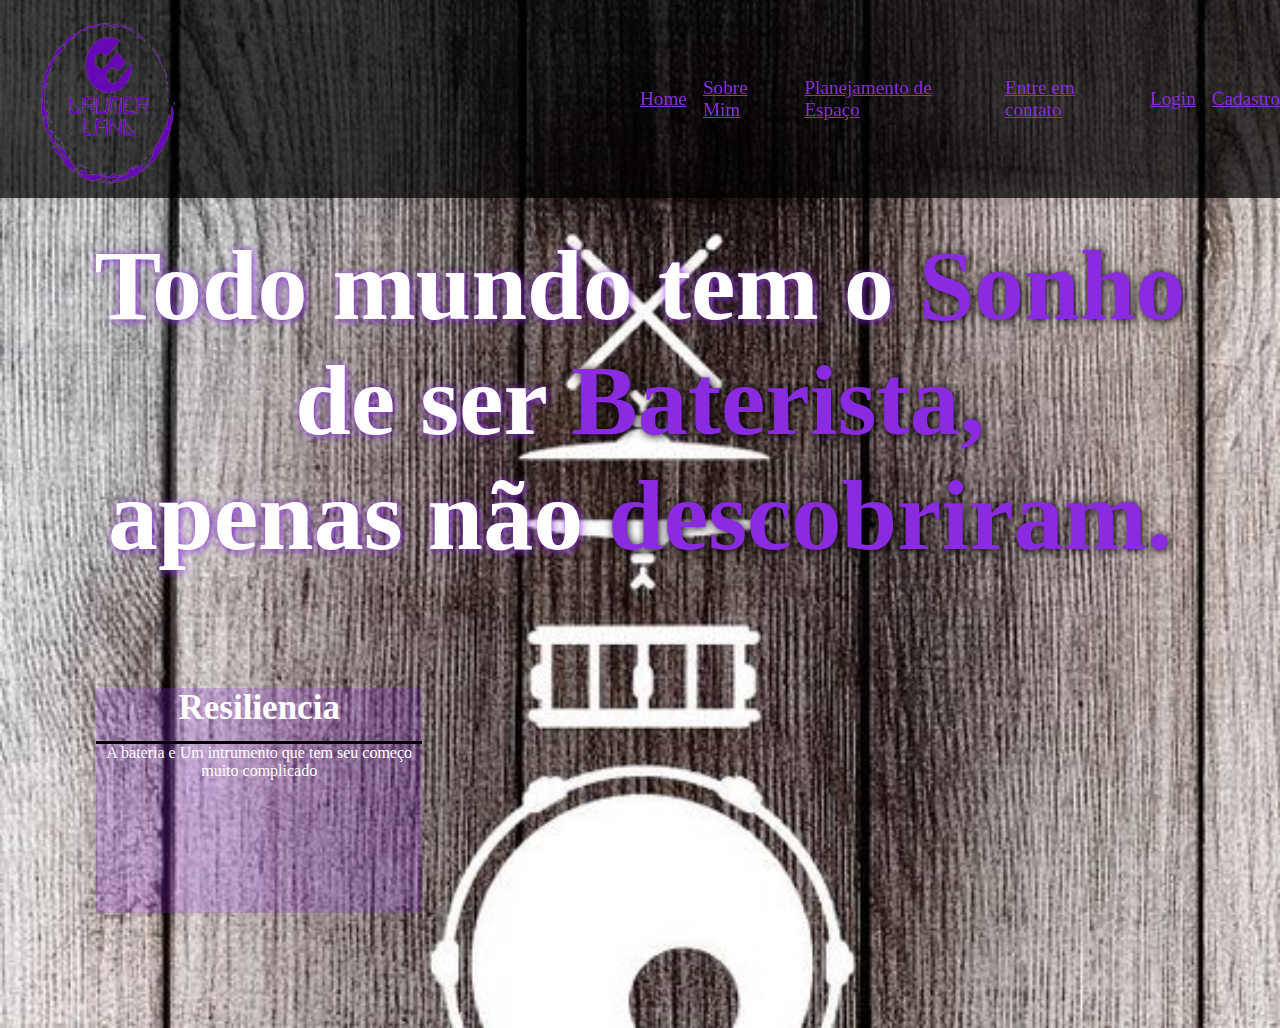
==== WEB/site/public/index.html @ aaf07707 "Web-Data-Viz Inplementado no projeto" ====
<!DOCTYPE html>

  <html lang="PTBR">

    <head>
      <meta charset="UTF-8">
      <meta http-equiv="X-UA-Compatible" content="IE=edge">
      <meta name="viewport" content="width=device-width, initial-scale=1.0">
      <link rel="shortcut icon" href="assets/icon/favicon2.png" type="image/x-icon">
      <link rel="stylesheet" href="css/style.css">
      <script src="js/funcoes.js"></script>
      <title> Drumer Land </title>
    </head>

    <body>
  
      <div class="header">
        <div class="logo">
          <img src="assets/icon/favicon2.png" alt="Logo"/>
        </div>
        <div class="navBar">
          <a class="navOpcoes" href="index.html">Home</a>
          <a class="navOpcoes" href="sobreMim.html">Sobre Mim</a>
          <a class="navOpcoes" href="simulador.html">Planejamento de Espaço</a>
          <a class="navOpcoes" href="entreEmContato.html">Entre em contato</a>
          <a class="navOpcoes" href="login.html">Login</a>
          <a class="navOpcoes" href="cadastro.html">Cadastro</a>
        </div>
      </div>

      <div class="banner">

        <p class="slogan">
          Todo mundo tem o <span class="palavra_chave">Sonho</span> <br> 
          de ser <span class="palavra_chave">Baterista,</span><br>
          apenas não <span class="palavra_chave">descobriram.</span><br>
        </p> 
        
        <div class="valores">
          <div class="card A">
            <h5 class="titulo_card">
              Resiliencia
            </h5>
            <p class="texto_card">
              A bateria e Um intrumento que tem seu começo muito complicado
            </p>
          </div>
          <div class="card B"></div>
          <div class="card C"></div>
        </div>

      </div>
      <div class="footer">
      </div>

    </body>

  </html>
---- WEB/site/public/css/style.css ----
body {
  margin: 0;
  display: flex;
  flex-direction: column;
  background-image: url("../assets/imgs/Banner.jpg");
  background-size: 100%;
}


/* Inicio Header */

.header{
  display: flex;
  width: 100%;
  height: 22vh;
  background-color: rgba(0, 0, 0, 0.708);
  position: fixed;
}

.logo{
  display: flex;
  width: 13%;
  height: 100%;
  margin-left: 2%;
  justify-content: end;
}

.logo img{
  width: 100%;
  height: 100%;
}

.navBar{
  display: flex;
  width: 50%;
  height: 100%;
  margin-left: 35%;
  align-items: center;
  justify-content: center;
  gap: 2.5%;
}

.navOpcoes{
  color: blueviolet;
  font-size: larger;
}

/* Fim Header */

/* Inicio Banner */

.banner{
  margin-top: 10%;
  width: 100%;
  height: 100vh;
  display: flex;
  justify-content: center;
  align-items: center;
  flex-direction: column;
}

.banner .slogan{
  width: 100%;
  height: 30vh;
  text-align: center;
  font-weight: 900;
  font-size: 100px;
  color: white;
  text-shadow: 1px 1px 8px blueviolet;
}

.palavra_chave{
  font-weight: bolder;
  color: blueviolet;
  text-shadow: 1px 1px 8px rgb(0, 0, 0);
}

.valores{
  display: flex;
  flex-direction: row;
  width: 85%;
  height: 100vh;
  margin-top: 7%;
  gap: 5%;
}

.card{
  display: flex;
  flex-direction: column;
  width: 33%;
  height: 25vh;
}

.titulo_card{
  margin: 0;
  width: 100%;
  height: 11vh;
  color: white;
  background-color: rgba(137, 43, 226, 0.238);
  text-align: center;
  text-decoration: solid;
  font-size: 35px;
  border-bottom: 3px solid black;
}

.texto_card{
  margin: 0;
  width: 100%;
  height: 35vh;
  color: white;
  text-align: center;
  background-color: rgba(137, 43, 226, 0.238);
}

/* Fim Banner */
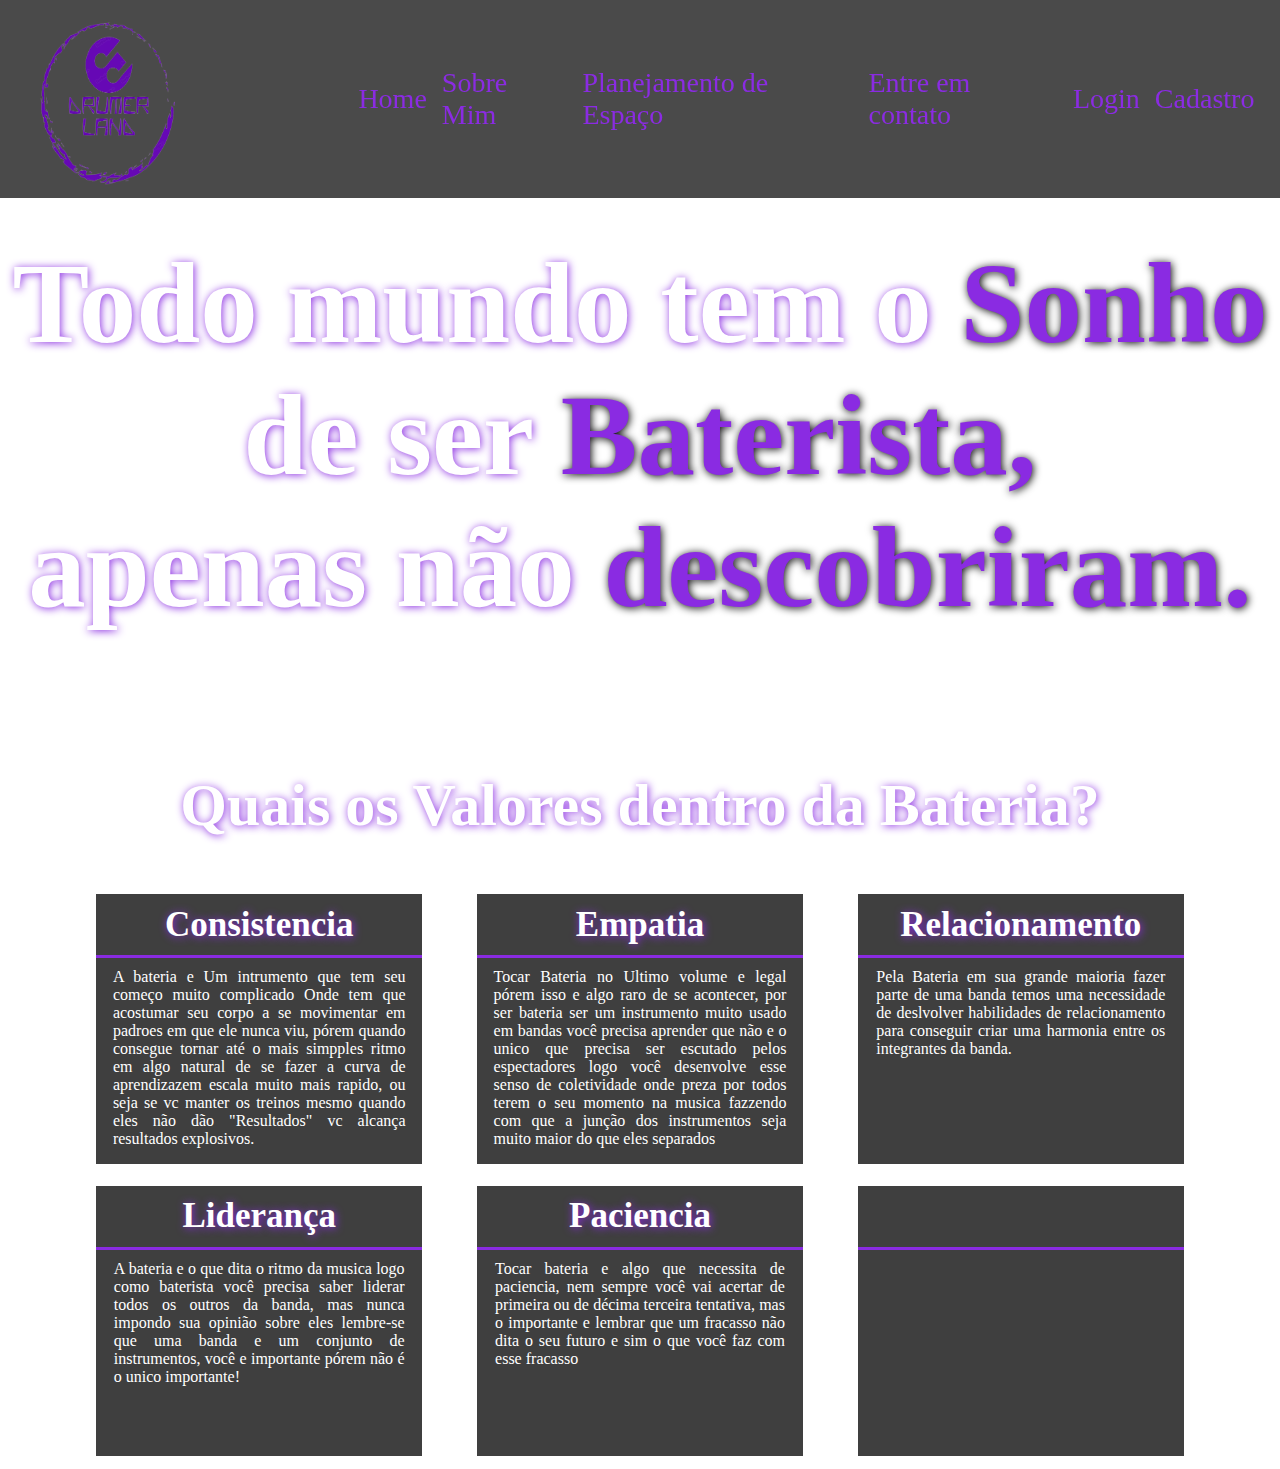
==== commit 2d26cb16: "Cards dos Valores Finalizados e NavBar Universal" ====
--- a/WEB/site/public/index.html
+++ b/WEB/site/public/index.html
@@ -9,14 +9,14 @@
       <link rel="shortcut icon" href="assets/icon/favicon2.png" type="image/x-icon">
       <link rel="stylesheet" href="css/style.css">
       <script src="js/funcoes.js"></script>
-      <title> Drumer Land </title>
+      <title> Drumer Land | Home </title>
     </head>
 
     <body>
   
       <div class="header">
         <div class="logo">
-          <img src="assets/icon/favicon2.png" alt="Logo"/>
+          <a href="index.html"><img src="assets/icon/favicon2.png" alt="Logo"/></a>
         </div>
         <div class="navBar">
           <a class="navOpcoes" href="index.html">Home</a>
@@ -28,29 +28,74 @@
         </div>
       </div>
 
-      <div class="banner">
+      <div class="banner_Home">
 
         <p class="slogan">
           Todo mundo tem o <span class="palavra_chave">Sonho</span> <br> 
           de ser <span class="palavra_chave">Baterista,</span><br>
           apenas não <span class="palavra_chave">descobriram.</span><br>
         </p> 
-        
         <div class="valores">
-          <div class="card A">
-            <h5 class="titulo_card">
-              Resiliencia
-            </h5>
-            <p class="texto_card">
-              A bateria e Um intrumento que tem seu começo muito complicado
-            </p>
+          <h4 class="titulo_valores">
+            Quais os Valores dentro da Bateria?
+          </h4>
+          <div class="cards">
+            <div class="card">
+              <h5 class="titulo_card">
+                <span> Consistencia </span>
+              </h5>
+              <p class="texto_card">
+               <span class="separador"></span> A bateria e Um intrumento que tem seu começo muito complicado Onde tem que acostumar seu corpo a se movimentar em padroes em que ele nunca viu, pórem quando consegue tornar até o mais simpples ritmo em algo natural de se fazer a curva de aprendizazem escala muito mais rapido, ou seja se vc manter os treinos mesmo quando eles não dão "Resultados" vc alcança resultados explosivos.<span class="separador"></span>
+              </p>
+            </div>
+            <div class="card Separacao">
+              <h5 class="titulo_card">
+                <span> Empatia </span>
+              </h5>
+              <p class="texto_card">
+               <span class="separador"></span> Tocar Bateria no Ultimo volume e legal pórem isso e algo raro de se acontecer, por ser bateria ser um instrumento muito usado em bandas você precisa aprender que não e o unico que precisa ser escutado pelos espectadores logo você desenvolve esse senso de coletividade onde preza por todos terem o seu momento na musica fazzendo com que a junção dos instrumentos seja muito maior do que eles separados <span class="separador"></span>
+              </p>
+            </div>
+            <div class="card">
+              <h5 class="titulo_card">
+                <span> Relacionamento </span>
+              </h5>
+              <p class="texto_card">
+               <span class="separador"></span> Pela Bateria em sua grande maioria fazer parte de uma banda temos uma necessidade de deslvolver habilidades de relacionamento para conseguir criar uma harmonia entre os integrantes da banda.<span class="separador"></span>
+              </p>
+            </div>
           </div>
-          <div class="card B"></div>
-          <div class="card C"></div>
+          <div class="cards">
+            <div class="card">
+              <h5 class="titulo_card">
+                <span> Liderança </span>
+              </h5>
+              <p class="texto_card">
+               <span class="separador"></span> A bateria e o que dita o ritmo da musica logo como baterista você precisa saber liderar todos os outros da banda, mas nunca impondo sua opinião sobre eles lembre-se que uma banda e um conjunto de instrumentos, você e importante pórem não é o unico importante!<span class="separador"></span>
+              </p>
+            </div>
+            <div class="card Separacao">
+              <h5 class="titulo_card">
+                <span> Paciencia </span>
+              </h5>
+              <p class="texto_card">
+               <span class="separador"></span> Tocar bateria e algo que necessita de paciencia, nem sempre você vai acertar de primeira ou de décima terceira tentativa, mas o importante e lembrar que um fracasso não dita o seu futuro e sim o que você faz com esse fracasso<span class="separador"></span>
+              </p>
+            </div>
+            <div class="card">
+              <h5 class="titulo_card">
+                <span>  </span>
+              </h5>
+              <p class="texto_card">
+               <span class="separador"></span> <span class="separador"></span>
+              </p>
+            </div>
+          </div>
         </div>
 
       </div>
       <div class="footer">
+        
       </div>
 
     </body>
--- a/WEB/site/public/css/style.css
+++ b/WEB/site/public/css/style.css
@@ -1,14 +1,16 @@
 
+/* Body Universal */
 body {
   margin: 0;
   display: flex;
   flex-direction: column;
-  background-image: url("../assets/imgs/Banner.jpg");
+  /* background-color: black; */
+  background-image:url("../assets/imgs/banner.jpg");
   background-size: 100%;
+  height: max-content;
 }
 
-
-/* Inicio Header */
+/* Inicio Header Universal */
 
 .header{
   display: flex;
@@ -33,25 +35,27 @@
 
 .navBar{
   display: flex;
-  width: 50%;
+  width: 70%;
+  margin-left: 13%;
   height: 100%;
-  margin-left: 35%;
   align-items: center;
-  justify-content: center;
-  gap: 2.5%;
+  justify-content: end;
+  gap: 15px;
 }
 
 .navOpcoes{
+  display: flex;
   color: blueviolet;
-  font-size: larger;
+  font-size: 28px;
+  text-decoration: none;
 }
 
-/* Fim Header */
+/* Fim Header Universal */
 
-/* Inicio Banner */
+/* Inicio Banner PG-Home */
 
-.banner{
-  margin-top: 10%;
+.banner_Home{
+  margin-top: 27%;
   width: 100%;
   height: 100vh;
   display: flex;
@@ -60,14 +64,15 @@
   flex-direction: column;
 }
 
-.banner .slogan{
+.banner_Home .slogan{
   width: 100%;
   height: 30vh;
   text-align: center;
   font-weight: 900;
-  font-size: 100px;
+  font-size: 115px;
   color: white;
   text-shadow: 1px 1px 8px blueviolet;
+  margin-bottom: 15%;
 }
 
 .palavra_chave{
@@ -78,39 +83,74 @@
 
 .valores{
   display: flex;
+  width: 85%;
+  height: 100vh; 
+  margin-top: 2%;
+  flex-direction: column;
+  padding: 1%;
+}
+
+.titulo_valores{
+  text-align: center;
+  color: white;
+  text-shadow: 1px 1px 8px blueviolet;
+  width: 100%;
+  font-size: 60px;
+  margin-top: 3%;
+  margin-bottom: 3%;
+  margin-left: 0;
+  margin-right: 0;
+}
+
+.cards{
+  display: flex;
   flex-direction: row;
-  width: 85%;
-  height: 100vh;
-  margin-top: 7%;
-  gap: 5%;
 }
 
 .card{
   display: flex;
   flex-direction: column;
   width: 33%;
-  height: 25vh;
+  height: 30vh;
+  background-color: rgba(0, 0, 0, 0.751);
+  margin-top: 2%; 
+  /* border-radius: 20%; */
+}
+
+.Separacao{
+  margin-left: 5%;
+  margin-right: 5%;
 }
 
 .titulo_card{
+  display: flex;
   margin: 0;
+  margin-top: 0;
+  margin-bottom: 10px;
   width: 100%;
   height: 11vh;
   color: white;
-  background-color: rgba(137, 43, 226, 0.238);
-  text-align: center;
-  text-decoration: solid;
+  justify-content: center;
+  align-items: center;
   font-size: 35px;
-  border-bottom: 3px solid black;
+  text-shadow: 1px 1px 8px blueviolet;
+  border-bottom: 3px solid blueviolet;
 }
 
 .texto_card{
+  display: flex;
   margin: 0;
   width: 100%;
   height: 35vh;
   color: white;
-  text-align: center;
-  background-color: rgba(137, 43, 226, 0.238);
+  text-align: justify;
+  flex-direction: row;
 }
 
-/* Fim Banner */+.separador{
+  margin-left: 15px;
+  width: 5%;
+  height: 5%;
+}
+
+/* Fim Banner PG-Home */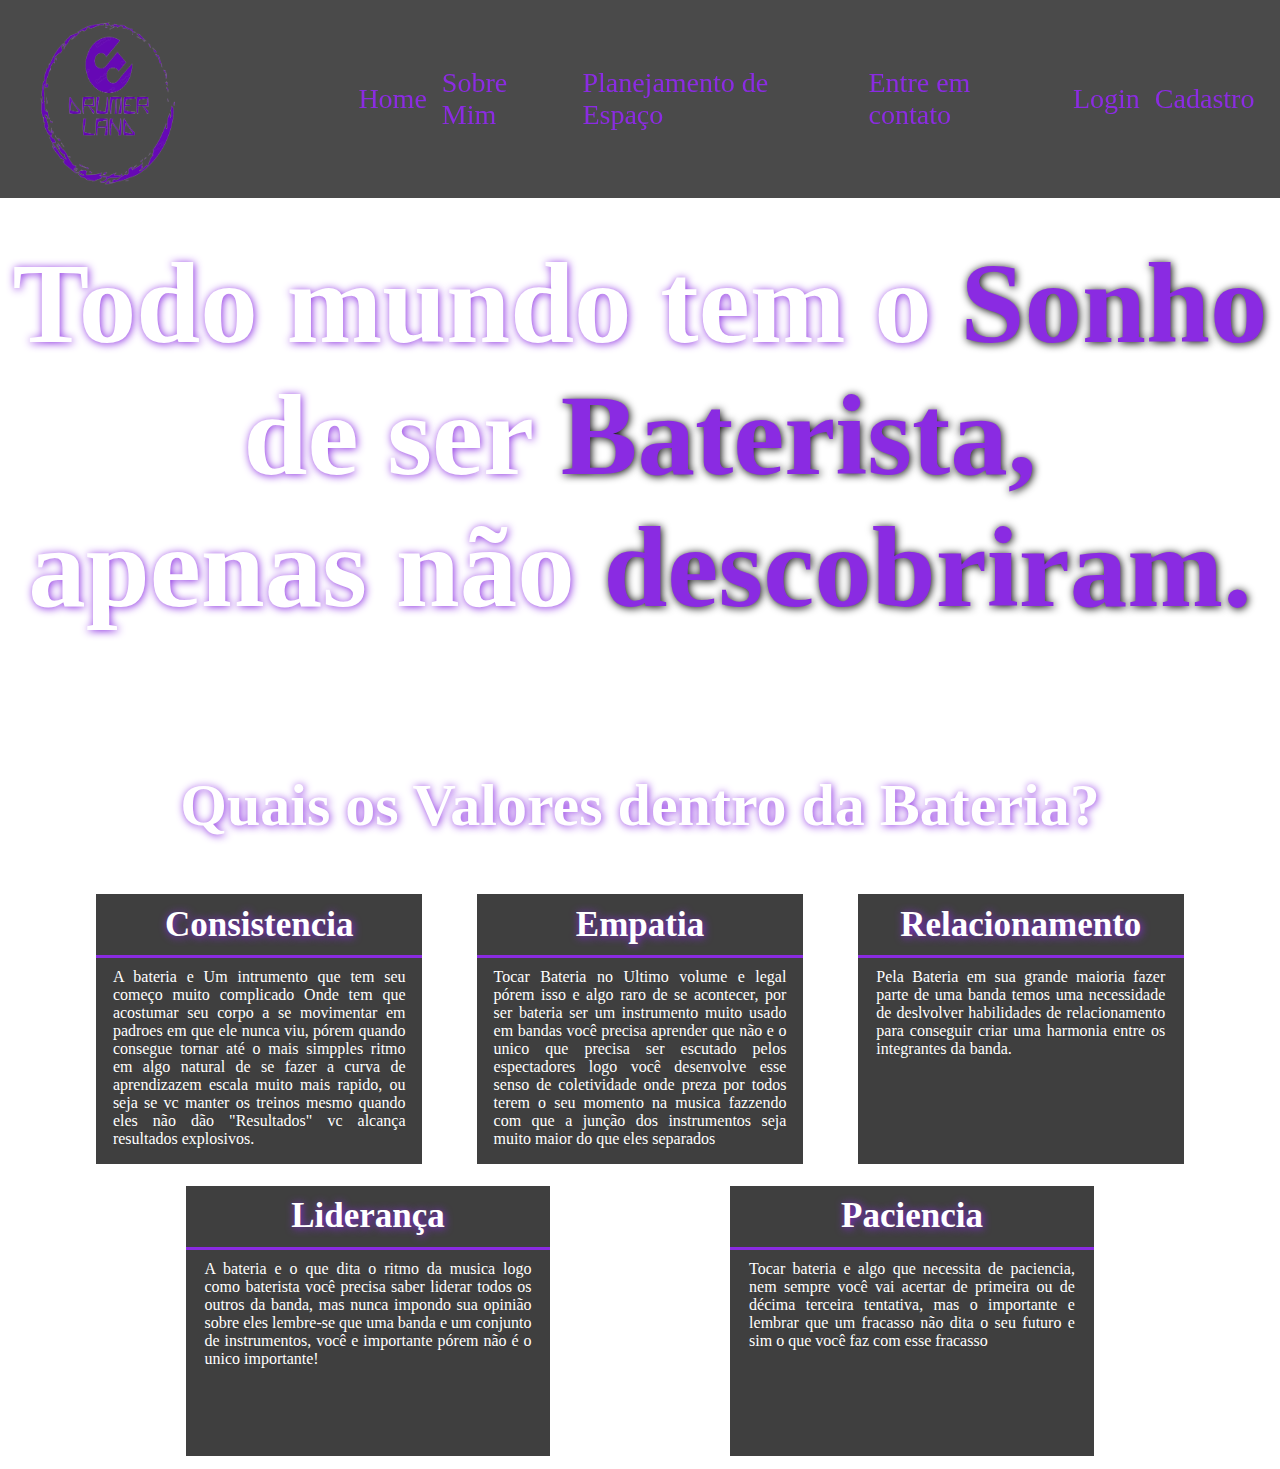
==== commit cef1ab36: "Inicio da Parte final da Home" ====
--- a/WEB/site/public/index.html
+++ b/WEB/site/public/index.html
@@ -14,7 +14,7 @@
 
     <body>
   
-      <div class="header">
+      <div class="header" :vertical :hover>
         <div class="logo">
           <a href="index.html"><img src="assets/icon/favicon2.png" alt="Logo"/></a>
         </div>
@@ -39,7 +39,7 @@
           <h4 class="titulo_valores">
             Quais os Valores dentro da Bateria?
           </h4>
-          <div class="cards">
+          <div class="cards_01">
             <div class="card">
               <h5 class="titulo_card">
                 <span> Consistencia </span>
@@ -65,8 +65,8 @@
               </p>
             </div>
           </div>
-          <div class="cards">
-            <div class="card">
+          <div class="cards_02">
+            <div class="card tonzin">
               <h5 class="titulo_card">
                 <span> Liderança </span>
               </h5>
@@ -74,7 +74,7 @@
                <span class="separador"></span> A bateria e o que dita o ritmo da musica logo como baterista você precisa saber liderar todos os outros da banda, mas nunca impondo sua opinião sobre eles lembre-se que uma banda e um conjunto de instrumentos, você e importante pórem não é o unico importante!<span class="separador"></span>
               </p>
             </div>
-            <div class="card Separacao">
+            <div class="card tonzin">
               <h5 class="titulo_card">
                 <span> Paciencia </span>
               </h5>
@@ -82,21 +82,21 @@
                <span class="separador"></span> Tocar bateria e algo que necessita de paciencia, nem sempre você vai acertar de primeira ou de décima terceira tentativa, mas o importante e lembrar que um fracasso não dita o seu futuro e sim o que você faz com esse fracasso<span class="separador"></span>
               </p>
             </div>
-            <div class="card">
+            <!-- <div class="card">
               <h5 class="titulo_card">
                 <span>  </span>
               </h5>
               <p class="texto_card">
                <span class="separador"></span> <span class="separador"></span>
               </p>
-            </div>
+            </div> -->
           </div>
         </div>
 
       </div>
-      <div class="footer">
+      <footer>
         
-      </div>
+      </footer>
 
     </body>
 
--- a/WEB/site/public/css/style.css
+++ b/WEB/site/public/css/style.css
@@ -41,6 +41,14 @@
   align-items: center;
   justify-content: end;
   gap: 15px;
+}
+
+.header:vertical{
+    width: 100%;
+    height: 15vh;
+    position: fixed;
+    background-color: rgba(0, 0, 0, 0.708);
+    display: flex;
 }
 
 .navOpcoes{
@@ -102,12 +110,18 @@
   margin-right: 0;
 }
 
-.cards{
+.cards_01{
   display: flex;
   flex-direction: row;
 }
 
-.card{
+.cards_02{
+  display: flex;
+  flex-direction: row;
+  justify-content: space-evenly;
+}
+
+.cards_01 .card{
   display: flex;
   flex-direction: column;
   width: 33%;
@@ -117,9 +131,24 @@
   /* border-radius: 20%; */
 }
 
+.cards_02 .card{
+  display: flex;
+  flex-direction: column;
+  width: 50%;
+  height: 30vh;
+  background-color: rgba(0, 0, 0, 0.751);
+  margin-top: 2%; 
+ /*border-radius: 20%;  */
+}
+
 .Separacao{
   margin-left: 5%;
   margin-right: 5%;
+}
+
+.tonzin{
+  margin-left: 90px;
+  margin-right: 90px;
 }
 
 .titulo_card{
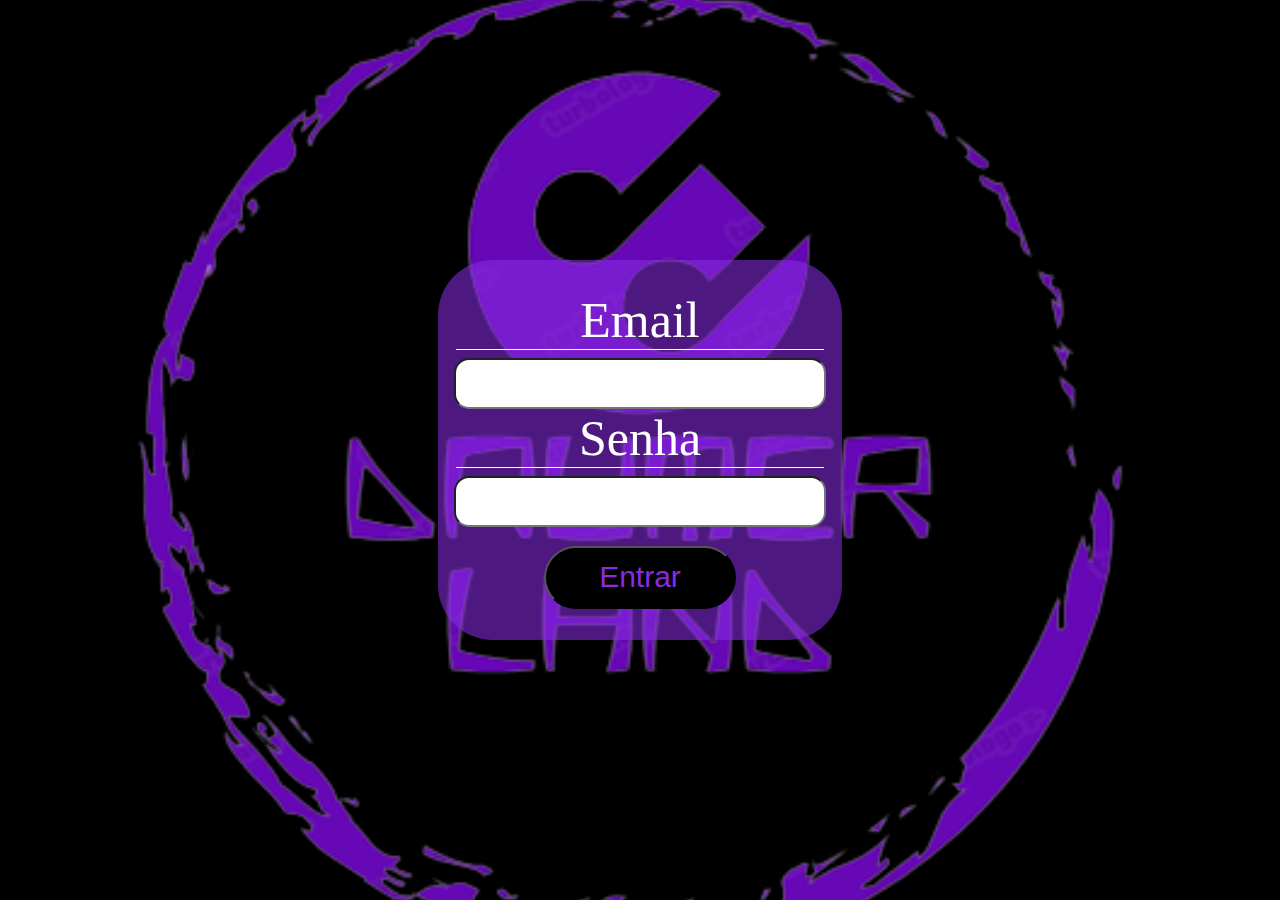
==== commit 562fb9b6: "Tela de Login Finalizada" ====
--- a/WEB/site/public/index.html
+++ b/WEB/site/public/index.html
@@ -9,95 +9,105 @@
       <link rel="shortcut icon" href="assets/icon/favicon2.png" type="image/x-icon">
       <link rel="stylesheet" href="css/style.css">
       <script src="js/funcoes.js"></script>
-      <title> Drumer Land | Home </title>
+      <title> Drumer Land | Login </title>
     </head>
 
     <body>
   
-      <div class="header" :vertical :hover>
-        <div class="logo">
-          <a href="index.html"><img src="assets/icon/favicon2.png" alt="Logo"/></a>
-        </div>
-        <div class="navBar">
-          <a class="navOpcoes" href="index.html">Home</a>
-          <a class="navOpcoes" href="sobreMim.html">Sobre Mim</a>
-          <a class="navOpcoes" href="simulador.html">Planejamento de Espaço</a>
-          <a class="navOpcoes" href="entreEmContato.html">Entre em contato</a>
-          <a class="navOpcoes" href="login.html">Login</a>
-          <a class="navOpcoes" href="cadastro.html">Cadastro</a>
-        </div>
-      </div>
+      <div class="banner_login">
 
-      <div class="banner_Home">
-
-        <p class="slogan">
-          Todo mundo tem o <span class="palavra_chave">Sonho</span> <br> 
-          de ser <span class="palavra_chave">Baterista,</span><br>
-          apenas não <span class="palavra_chave">descobriram.</span><br>
-        </p> 
-        <div class="valores">
-          <h4 class="titulo_valores">
-            Quais os Valores dentro da Bateria?
-          </h4>
-          <div class="cards_01">
-            <div class="card">
-              <h5 class="titulo_card">
-                <span> Consistencia </span>
-              </h5>
-              <p class="texto_card">
-               <span class="separador"></span> A bateria e Um intrumento que tem seu começo muito complicado Onde tem que acostumar seu corpo a se movimentar em padroes em que ele nunca viu, pórem quando consegue tornar até o mais simpples ritmo em algo natural de se fazer a curva de aprendizazem escala muito mais rapido, ou seja se vc manter os treinos mesmo quando eles não dão "Resultados" vc alcança resultados explosivos.<span class="separador"></span>
-              </p>
-            </div>
-            <div class="card Separacao">
-              <h5 class="titulo_card">
-                <span> Empatia </span>
-              </h5>
-              <p class="texto_card">
-               <span class="separador"></span> Tocar Bateria no Ultimo volume e legal pórem isso e algo raro de se acontecer, por ser bateria ser um instrumento muito usado em bandas você precisa aprender que não e o unico que precisa ser escutado pelos espectadores logo você desenvolve esse senso de coletividade onde preza por todos terem o seu momento na musica fazzendo com que a junção dos instrumentos seja muito maior do que eles separados <span class="separador"></span>
-              </p>
-            </div>
-            <div class="card">
-              <h5 class="titulo_card">
-                <span> Relacionamento </span>
-              </h5>
-              <p class="texto_card">
-               <span class="separador"></span> Pela Bateria em sua grande maioria fazer parte de uma banda temos uma necessidade de deslvolver habilidades de relacionamento para conseguir criar uma harmonia entre os integrantes da banda.<span class="separador"></span>
-              </p>
-            </div>
-          </div>
-          <div class="cards_02">
-            <div class="card tonzin">
-              <h5 class="titulo_card">
-                <span> Liderança </span>
-              </h5>
-              <p class="texto_card">
-               <span class="separador"></span> A bateria e o que dita o ritmo da musica logo como baterista você precisa saber liderar todos os outros da banda, mas nunca impondo sua opinião sobre eles lembre-se que uma banda e um conjunto de instrumentos, você e importante pórem não é o unico importante!<span class="separador"></span>
-              </p>
-            </div>
-            <div class="card tonzin">
-              <h5 class="titulo_card">
-                <span> Paciencia </span>
-              </h5>
-              <p class="texto_card">
-               <span class="separador"></span> Tocar bateria e algo que necessita de paciencia, nem sempre você vai acertar de primeira ou de décima terceira tentativa, mas o importante e lembrar que um fracasso não dita o seu futuro e sim o que você faz com esse fracasso<span class="separador"></span>
-              </p>
-            </div>
-            <!-- <div class="card">
-              <h5 class="titulo_card">
-                <span>  </span>
-              </h5>
-              <p class="texto_card">
-               <span class="separador"></span> <span class="separador"></span>
-              </p>
-            </div> -->
+        <div class="card_login">
+          <div class="formulario">
+                <label for="Name" class="label">
+                  <span> Email </span>
+                </label>
+                <input type="email" id="input_email" class="input">
+                <label for="Name" class="label">
+                  <span> Senha </span>
+                </label>
+                <input type="password" id="input_senha" class="input" maxlength="12" minlength="8">
+                <button class="btn_login" onclick="entrar()">Entrar</button>
           </div>
         </div>
 
       </div>
-      <footer>
-        
-      </footer>
+      <div class="footer">
+      </div>
 
     </body>
 
-  </html>+  </html>
+
+<script>
+
+
+    function entrar() {
+        aguardar();
+
+        var emailVar = email_input.value;
+        var senhaVar = senha_input.value;
+
+        if (emailVar == "" || senhaVar == "") {
+            cardErro.style.display = "block"
+            mensagem_erro.innerHTML = "(Mensagem de erro para todos os campos em branco)";
+            finalizarAguardar();
+            return false;
+        }
+        else {
+            setInterval(sumirMensagem, 5000)
+        }
+
+        console.log("FORM LOGIN: ", emailVar);
+        console.log("FORM SENHA: ", senhaVar);
+
+        fetch("/usuarios/autenticar", {
+            method: "POST",
+            headers: {
+                "Content-Type": "application/json"
+            },
+            body: JSON.stringify({
+                emailServer: emailVar,
+                senhaServer: senhaVar
+            })
+        }).then(function (resposta) {
+            console.log("ESTOU NO THEN DO entrar()!")
+
+            if (resposta.ok) {
+                console.log(resposta);
+
+                resposta.json().then(json => {
+                    console.log(json);
+                    console.log(JSON.stringify(json));
+
+                    sessionStorage.EMAIL_USUARIO = json.email;
+                    sessionStorage.NOME_USUARIO = json.nome;
+                    sessionStorage.ID_USUARIO = json.id;
+
+                    setTimeout(function () {
+                        window.location = "./dashboard/cards.html";
+                    }, 1000); // apenas para exibir o loading
+
+                });
+
+            } else {
+
+                console.log("Houve um erro ao tentar realizar o login!");
+
+                resposta.text().then(texto => {
+                    console.error(texto);
+                    finalizarAguardar(texto);
+                });
+            }
+
+        }).catch(function (erro) {
+            console.log(erro);
+        })
+
+        return false;
+    }
+
+    function sumirMensagem() {
+        cardErro.style.display = "none"
+    }
+
+</script>--- a/WEB/site/public/css/style.css
+++ b/WEB/site/public/css/style.css
@@ -1,5 +1,6 @@
 
 /* Body Universal */
+
 body {
   margin: 0;
   display: flex;
@@ -16,11 +17,12 @@
   display: flex;
   width: 100%;
   height: 22vh;
-  background-color: rgba(0, 0, 0, 0.708);
+  background-color: rgba(0, 0, 0, 0.845);
   position: fixed;
 }
 
-.logo{
+
+.header .logo{
   display: flex;
   width: 13%;
   height: 100%;
@@ -33,7 +35,7 @@
   height: 100%;
 }
 
-.navBar{
+.header .navBar{
   display: flex;
   width: 70%;
   margin-left: 13%;
@@ -41,14 +43,6 @@
   align-items: center;
   justify-content: end;
   gap: 15px;
-}
-
-.header:vertical{
-    width: 100%;
-    height: 15vh;
-    position: fixed;
-    background-color: rgba(0, 0, 0, 0.708);
-    display: flex;
 }
 
 .navOpcoes{
@@ -59,6 +53,82 @@
 }
 
 /* Fim Header Universal */
+
+/* Inicio do Banner PG-Login*/
+
+  .banner_login{
+    display: flex;
+    align-items: center;
+    justify-content: center;
+    width: 100%;
+    height: 100vh;
+    background-color: rgb(0, 0, 0);
+  }
+
+  .card_login{
+    display: flex;
+    align-items: center;
+    justify-content: center;
+    width: 100%;
+    height: 100%;
+    background-position: center;
+    background-size: 95%;
+    background-image: url(../assets/icon/favicon2.png);
+  }
+
+  .card_login .formulario{
+    display: flex;
+    flex-direction: column;
+    justify-content: center;
+    align-items: center;
+    width: 30%;
+    height: 40%;
+    padding: 10px;
+    background-color: rgba(137, 43, 226, 0.564);
+    border-radius: 55px;
+  }
+
+  .card_login .formulario .label{
+    display: flex;
+    align-items: center;
+    justify-content: center;
+    margin-left: 2%;
+    margin-right: 2%;
+    width: 96%;
+    height: max-content;
+    font-size: 50px;
+    color: white ;
+    border-bottom: solid 1px white;
+  }
+
+  .card_login .formulario .input{
+    margin-top: 2%;
+    margin-left: 2%;
+    margin-right: 2%;
+    width: 95%;
+    height: 5vh;
+    font-size: 20px;
+    text-align: center;
+    border-radius: 15px;
+  }
+
+  .btn_login{
+    margin-top: 5%;
+    width: 50%;
+    height: 7vh;
+    font-size: 30px;
+    border-radius: 35px;
+    background-color: black;
+    color: blueviolet;
+    border-color: black;
+  }
+
+  .btn_login:hover{
+    background-color: blueviolet;
+    color: black;
+  }
+
+/* Fim do Banner PG-Login*/
 
 /* Inicio Banner PG-Home */
 
@@ -138,7 +208,6 @@
   height: 30vh;
   background-color: rgba(0, 0, 0, 0.751);
   margin-top: 2%; 
- /*border-radius: 20%;  */
 }
 
 .Separacao{
@@ -182,4 +251,32 @@
   height: 5%;
 }
 
-/* Fim Banner PG-Home */+/* Fim Banner PG-Home */
+
+/* Inicio do Footer*/
+
+footer{
+  display: flex;
+  justify-content: center;
+  align-items: center;
+  margin-top: 20%;
+  width: 100%;
+  height: 30vh;
+  background-color: hsla(0, 0%, 0%, 0.845);
+}
+
+footer .logo{
+  width: 18%;
+  height: 100%;
+}
+
+footer .navBar{
+  display: flex;
+  flex-direction: column;
+  /* width: 70%;
+  margin-left: 13%;
+  height: 100%;
+  gap: 15px; */
+}
+
+/* Fim do Footer*/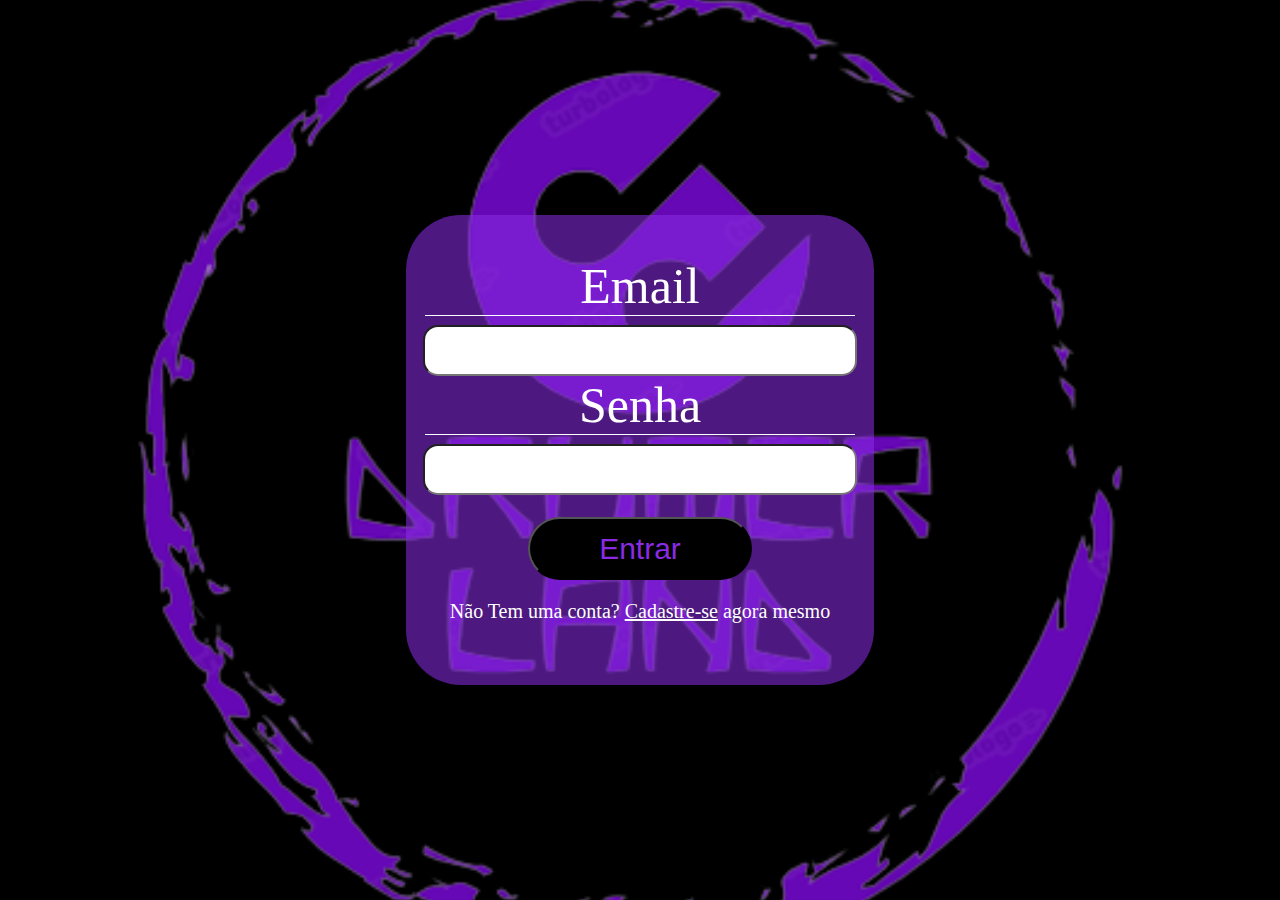
==== commit 2e365615: "Cadastro e Login Totalmente Funcional" ====
--- a/WEB/site/public/index.html
+++ b/WEB/site/public/index.html
@@ -18,7 +18,7 @@
 
         <div class="card_login">
           <div class="formulario">
-                <label for="Name" class="label">
+                <label for="email" class="label">
                   <span> Email </span>
                 </label>
                 <input type="email" id="input_email" class="input">
@@ -27,11 +27,19 @@
                 </label>
                 <input type="password" id="input_senha" class="input" maxlength="12" minlength="8">
                 <button class="btn_login" onclick="entrar()">Entrar</button>
+                <p class="mensagem_cadastro">Não Tem uma conta? <a href="cadastro.html">Cadastre-se</a> agora mesmo</p>
           </div>
         </div>
 
       </div>
-      <div class="footer">
+      <div id="div_erros_login">
+        <div class="alerta_erro">
+          <div class="card_erro" id="cardErro">
+              <span id="mensagem_erro"></span>
+          </div>
+        </div>
+      </div>
+      <div id="div_aguardar" class="loading-div">
       </div>
 
     </body>
@@ -44,8 +52,8 @@
     function entrar() {
         aguardar();
 
-        var emailVar = email_input.value;
-        var senhaVar = senha_input.value;
+        var emailVar = input_email.value;
+        var senhaVar = input_senha.value;
 
         if (emailVar == "" || senhaVar == "") {
             cardErro.style.display = "block"
@@ -79,12 +87,12 @@
                     console.log(json);
                     console.log(JSON.stringify(json));
 
+                    sessionStorage.ID_USUARIO = json.id;
                     sessionStorage.EMAIL_USUARIO = json.email;
                     sessionStorage.NOME_USUARIO = json.nome;
-                    sessionStorage.ID_USUARIO = json.id;
 
                     setTimeout(function () {
-                        window.location = "./dashboard/cards.html";
+                        window.location = "./site/home.html";
                     }, 1000); // apenas para exibir o loading
 
                 });
--- a/WEB/site/public/css/style.css
+++ b/WEB/site/public/css/style.css
@@ -81,8 +81,8 @@
     flex-direction: column;
     justify-content: center;
     align-items: center;
-    width: 30%;
-    height: 40%;
+    width: 35%;
+    height: 50%;
     padding: 10px;
     background-color: rgba(137, 43, 226, 0.564);
     border-radius: 55px;
@@ -112,7 +112,7 @@
     border-radius: 15px;
   }
 
-  .btn_login{
+  .formulario .btn_login{
     margin-top: 5%;
     width: 50%;
     height: 7vh;
@@ -128,7 +128,125 @@
     color: black;
   }
 
+  .mensagem_cadastro{
+    color: white;
+    font-size: 20px;
+  }
+
+  .mensagem_cadastro a{
+    color: white;
+  }
+
 /* Fim do Banner PG-Login*/
+
+/* inicio do Banner PG-Cadastro */
+
+.banner_cadastro{
+  display: flex;
+  align-items: center;
+  justify-content: center;
+  width: 100%;
+  height: 100vh;
+  background-color: rgb(0, 0, 0);
+}
+
+.card_cadastro{
+  display: flex;
+  align-items: center;
+  justify-content: center;
+  width: 100%;
+  height: 100%;
+  background-position: center;
+  background-size: 95%;
+  background-image: url(../assets/icon/favicon2.png);
+}
+
+.card_cadastro .formulario{
+  display: flex;
+  flex-direction: column;
+  justify-content: center;
+  align-items: center;
+  width: 60%;
+  height: 60%;
+  padding: 10px;
+  background-color: rgba(137, 43, 226, 0.564);
+  border-radius: 55px;
+}
+
+.formulario .divisor{
+  display: flex;
+  flex-direction: row;
+  width: 100%;
+  height: 60%;
+}
+
+.formulario .parte_btn{
+  display: flex;
+  flex-direction: column;
+  width: 100%;
+  height: 40%;
+  margin-top: 0;
+  justify-content: center;
+  align-items: center;
+}
+
+.formulario .parte_1{
+  display: flex;
+  flex-direction: column;
+  width: 50%;
+  height: 100%;
+  justify-content: center;
+  margin-left: 2%;
+  margin-bottom: 0;
+}
+
+.card_cadastro .formulario .divisor .parte_1 .label{
+  display: flex;
+  width: 90%;
+  height: max-content;
+  font-size: 50px;
+  color: white ;
+  border-bottom: solid 1px white;
+}
+
+.card_cadastro .formulario .input{
+  margin-top: 2%;
+  margin-left: 2%;
+  margin-right: 2%;
+  width: 80%;
+  height: 5vh;
+  font-size: 20px;
+  text-align: center;
+  border-radius: 15px;
+}
+
+.parte_btn .btn_login{
+  width: 60%;
+  height: 60%;
+  font-size: 30px;
+  border-radius: 35px;
+  background-color: black;
+  color: blueviolet;
+  border-color: black;
+}
+
+.btn_login:hover{
+  background-color: blueviolet;
+  color: black;
+}
+
+.parte_btn .mensagem_cadastro{
+  color: white;
+  font-size: 30px;
+  height: 40%;
+  width: 60%;
+}
+
+.parte_btn .mensagem_cadastro a{
+  color: white;
+}
+
+/* Fim do Banner PG-Cadastro */
 
 /* Inicio Banner PG-Home */
 
